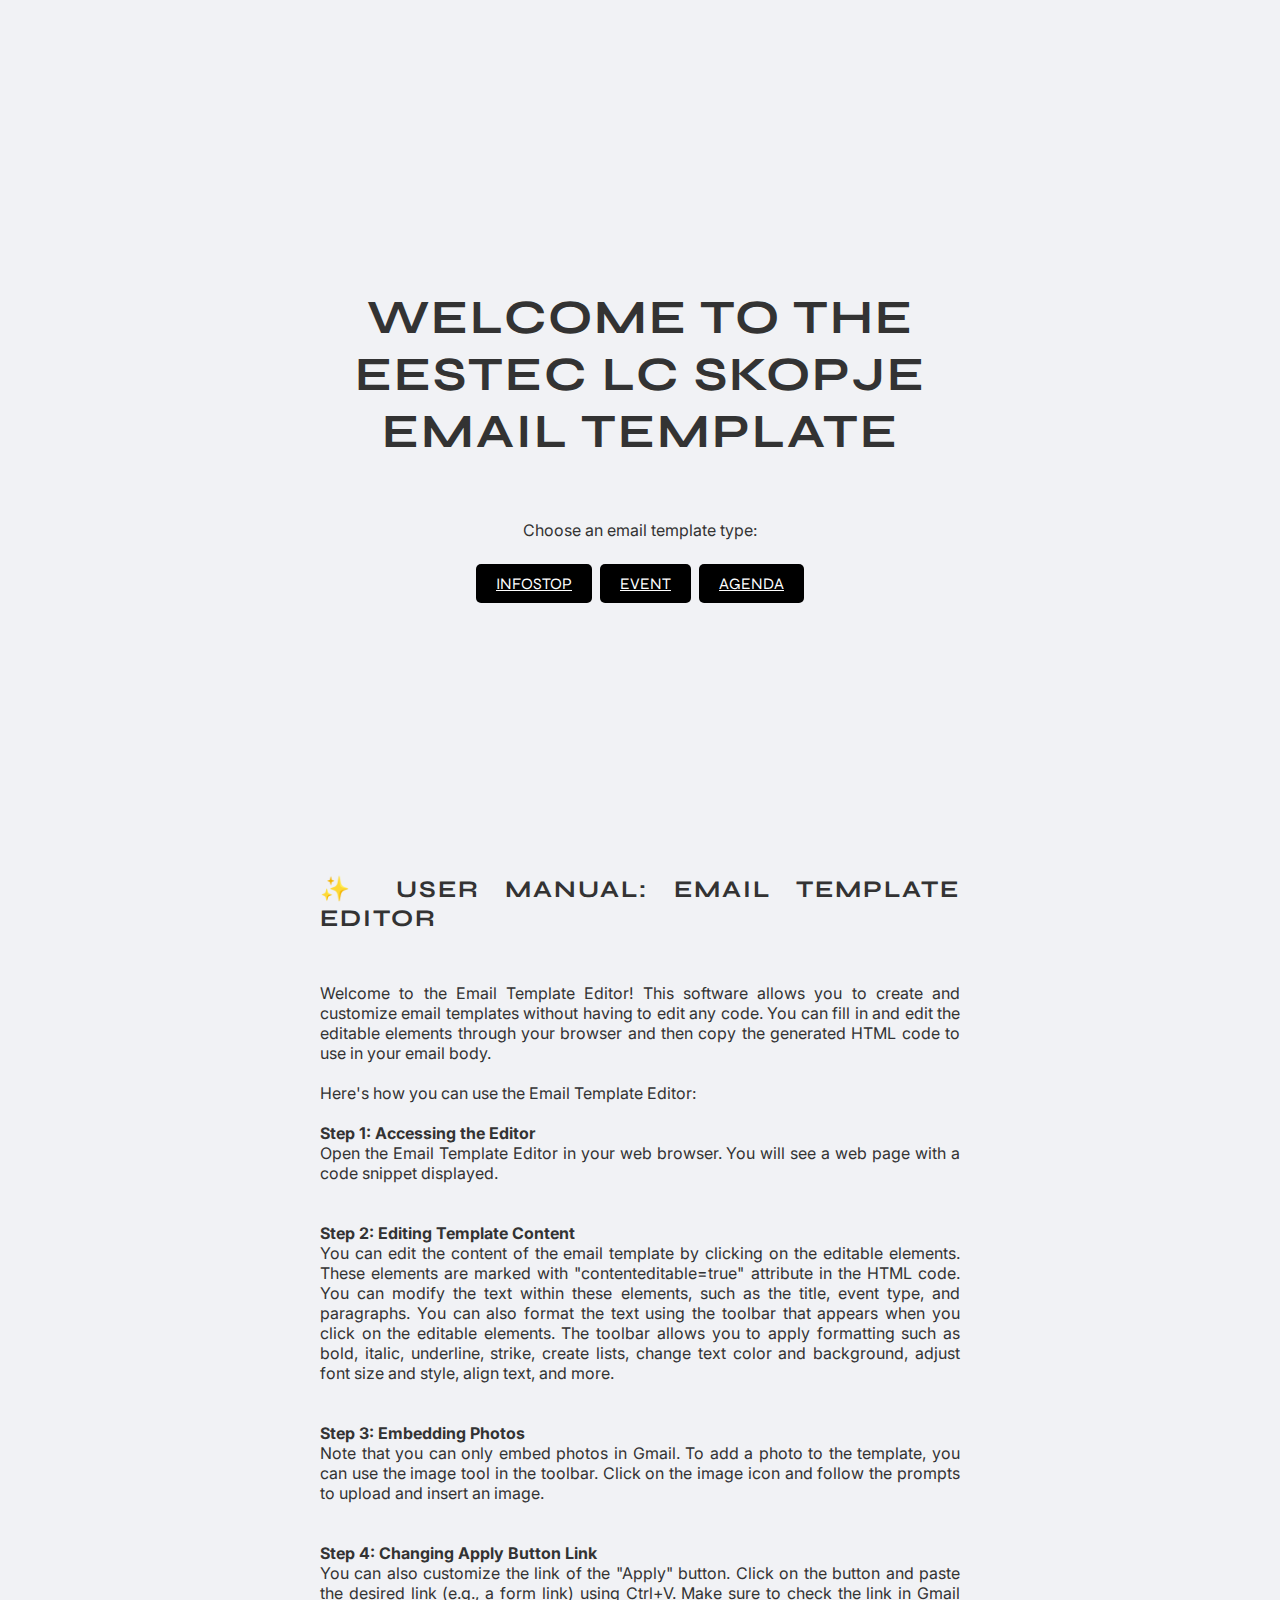
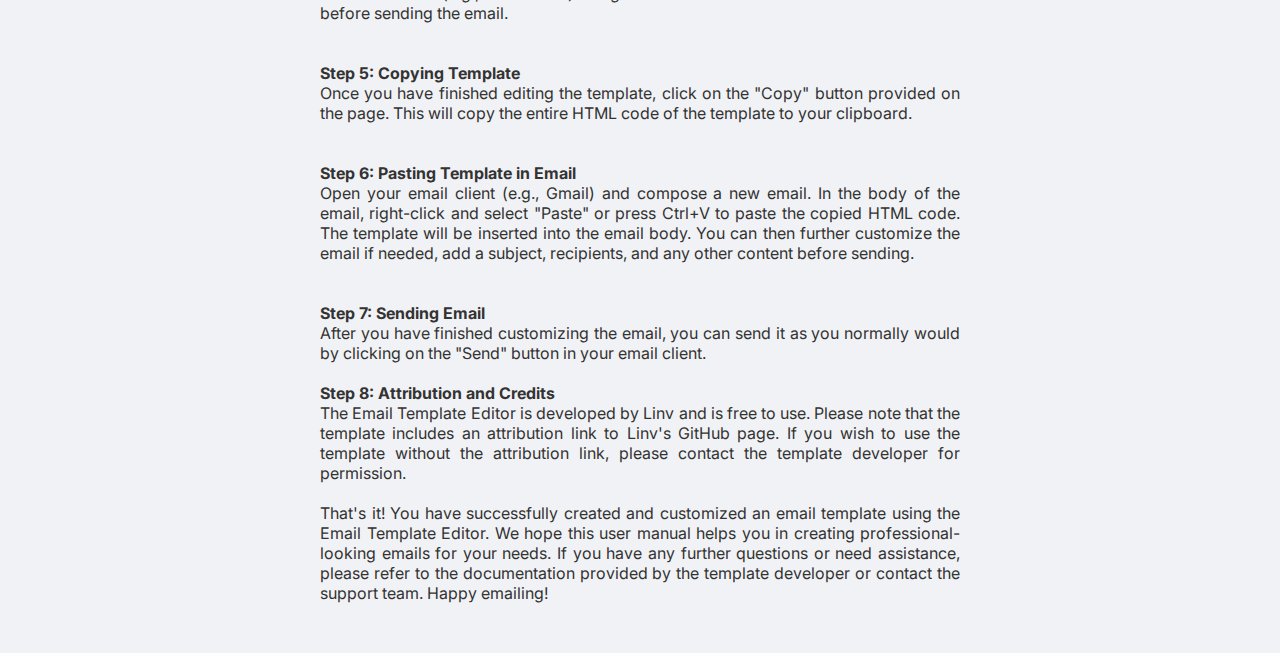
==== index.html @ 88a67b28 "Add files via upload" ====
<html>
<head>
    <style>


@import url('https://fonts.googleapis.com/css2?family=Inter&family=Syne:wght@500&display=swap');        /* Reset some default styles */
        body, h1, h2, h3, h4, h5, h6, p, div {
            margin: 0;
            padding: 0;
            color: #333!important;

                   font-family: 'Inter', sans-serif; }

                    
        /* Set body background and text color */
        body {
            background-color: #f1f2f5;
            color: rgb(47, 46, 49);
            font-family: 'Inter', sans-serif;        }

        /* Set heading styles */
        h1, h2, h3 {
            font-weight: 700;
            text-transform: uppercase;
            letter-spacing: 2px;
            font-family: 'Syne', sans-serif;

        }

        h1 {
            font-size: 48px;
            margin-bottom: 20px;
        }

        h2 {
            font-size: 36px;
            margin-bottom: 15px;
        }

        h3 {
            font-size: 24px;
            margin-bottom: 10px;
        }

        /* Set body text styles */
        p {
            font-size: 16px;
            line-height: 1.6;
            margin-bottom: 15px;
        }

        /* Set div styles */
        .container {
            max-width: 1200px;
            margin: 0 auto;
            padding: 40px;
            text-align: center;
        }

        .box {
            background-color: #fff;
            padding: 20px;
            border-radius: 5px;
            box-shadow: 0 2px 5px rgba(0, 0, 0, 0.1);
            margin-bottom: 20px;
        }

        .box h3 {
            color: #e67e22;
            margin-bottom: 10px;
        }

        .box p {
            font-size: 14px;
            color: #666;
        }

        button {
          font-family: 'Syne', sans-serif;
text-transform: uppercase;
            background-color: #000;
            color: #fff;
            padding: 10px 20px;
            border: none;
            border-radius: 5px;
            text-decoration: none;
            display: inline-block;
            font-size: 16px;
            margin: 4px 2px;
            cursor: pointer;
        }

        a{color:white;}
    
div{
  text-align: justify;
}
</style></head>

<body style="overflow-y: auto">
  <div style="width: 50%; margin: auto; padding: 20px">
    <div
      style="
        display: flex;
        flex-direction: column;
        justify-content: center;
        align-items: center;
        height: 95vh;
        width: auto;
      ">
     
      <center><h1>Welcome to the EESTEC LC Skopje email template</h1><br />
      <br />
      <div style="display: inline">
        Choose an email template type:<br><br>
        <button><a href="info.html">infostop</a></button>
        <button><a href="event.html">event</a></button>
        <button><a href="agenda.html">agenda</a></button></div
      ></center>
    </div>

    <div
    style="
      display: flex;
      flex-direction: column;
      justify-content: left;
      width: auto;padding-bottom:30px;
    ">
    <h3>✨ User Manual: Email Template Editor</h1><br><bR>

    Welcome to the Email Template Editor! This software allows you to create and customize email templates without having to edit any code. You can fill in and edit the editable elements through your browser and then copy the generated HTML code to use in your email body.
    <br><bR>
    Here's how you can use the Email Template Editor:
    <br><bR>
    <h4>Step 1: Accessing the Editor</h4>
    Open the Email Template Editor in your web browser. You will see a web page with a code snippet displayed.
    <br><bR><bR>
      <h4>Step 2: Editing Template Content</h4>
    You can edit the content of the email template by clicking on the editable elements. These elements are marked with "contenteditable=true" attribute in the HTML code. You can modify the text within these elements, such as the title, event type, and paragraphs. You can also format the text using the toolbar that appears when you click on the editable elements. The toolbar allows you to apply formatting such as bold, italic, underline, strike, create lists, change text color and background, adjust font size and style, align text, and more.
    <br><bR><bR>
      <h4> Step 3: Embedding Photos</h4>
    Note that you can only embed photos in Gmail. To add a photo to the template, you can use the image tool in the toolbar. Click on the image icon and follow the prompts to upload and insert an image.
    <br><bR><bR>
      <h4>Step 4: Changing Apply Button Link</h4>
    You can also customize the link of the "Apply" button. Click on the button and paste the desired link (e.g., a form link) using Ctrl+V. Make sure to check the link in Gmail before sending the email.
    <br><bR><bR>
      <h4> Step 5: Copying Template</h4>
    Once you have finished editing the template, click on the "Copy" button provided on the page. This will copy the entire HTML code of the template to your clipboard.
    <br><bR><bR>
      <h4>Step 6: Pasting Template in Email</h4>
    Open your email client (e.g., Gmail) and compose a new email. In the body of the email, right-click and select "Paste" or press Ctrl+V to paste the copied HTML code. The template will be inserted into the email body. You can then further customize the email if needed, add a subject, recipients, and any other content before sending.
    <br><bR><bR>
      <h4>Step 7: Sending Email</h4>
    After you have finished customizing the email, you can send it as you normally would by clicking on the "Send" button in your email client.
    <br><bR>
      <h4>Step 8: Attribution and Credits</h4>
    The Email Template Editor is developed by Linv and is free to use. Please note that the template includes an attribution link to Linv's GitHub page. If you wish to use the template without the attribution link, please contact the template developer for permission.
    <br><bR>
    That's it! You have successfully created and customized an email template using the Email Template Editor. We hope this user manual helps you in creating professional-looking emails for your needs. If you have any further questions or need assistance, please refer to the documentation provided by the template developer or contact the support team. Happy emailing!</div
    >
  </div>
  </div>
</body>
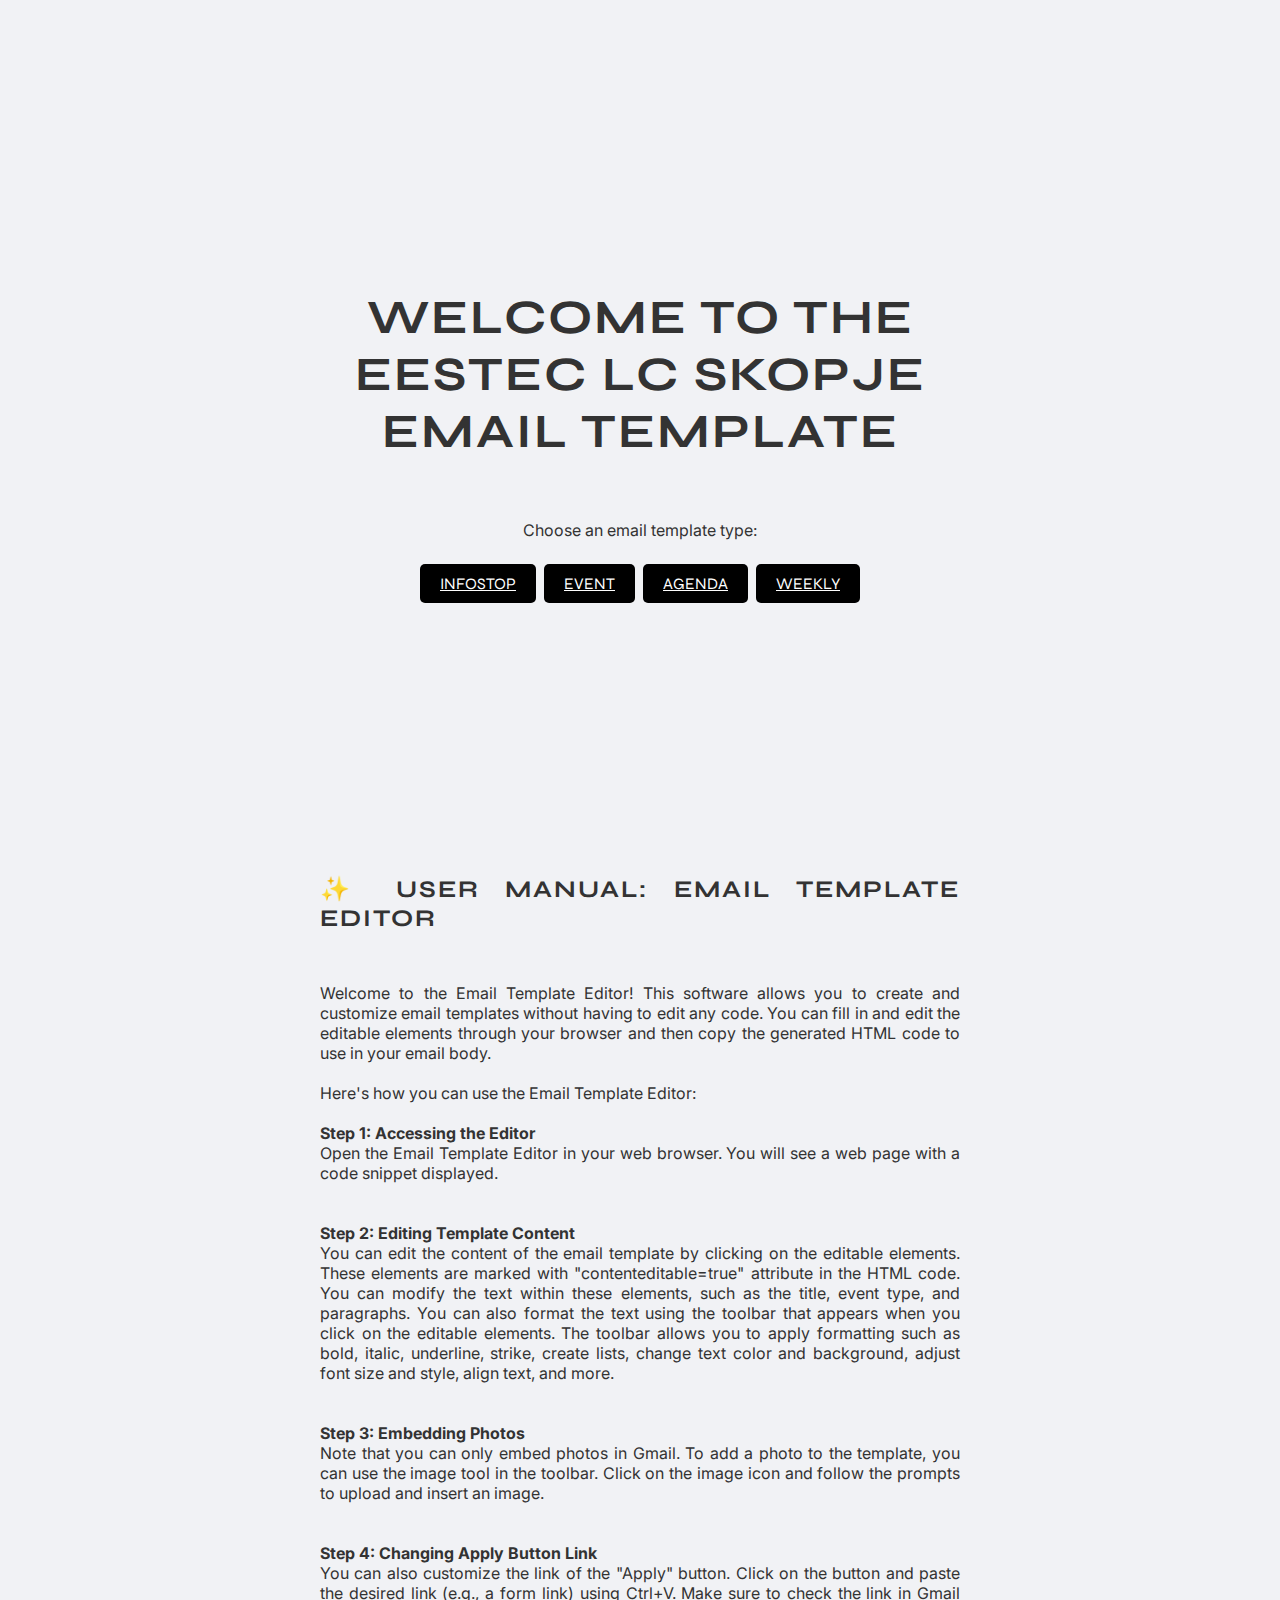
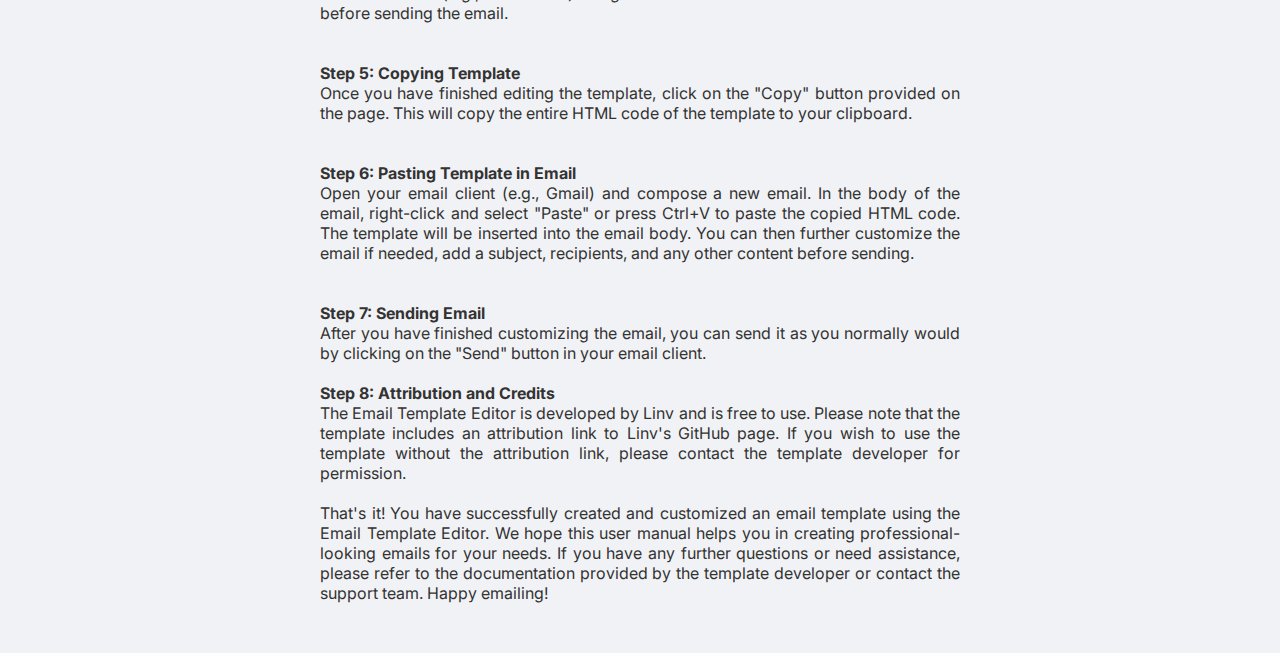
==== commit a04ae0e3: "Update index.html" ====
--- a/index.html
+++ b/index.html
@@ -115,7 +115,8 @@
         Choose an email template type:<br><br>
         <button><a href="info.html">infostop</a></button>
         <button><a href="event.html">event</a></button>
-        <button><a href="agenda.html">agenda</a></button></div
+        <button><a href="agenda.html">agenda</a></button>
+        <button><a href="weekly.html">weekly</a></button></div
       ></center>
     </div>
 
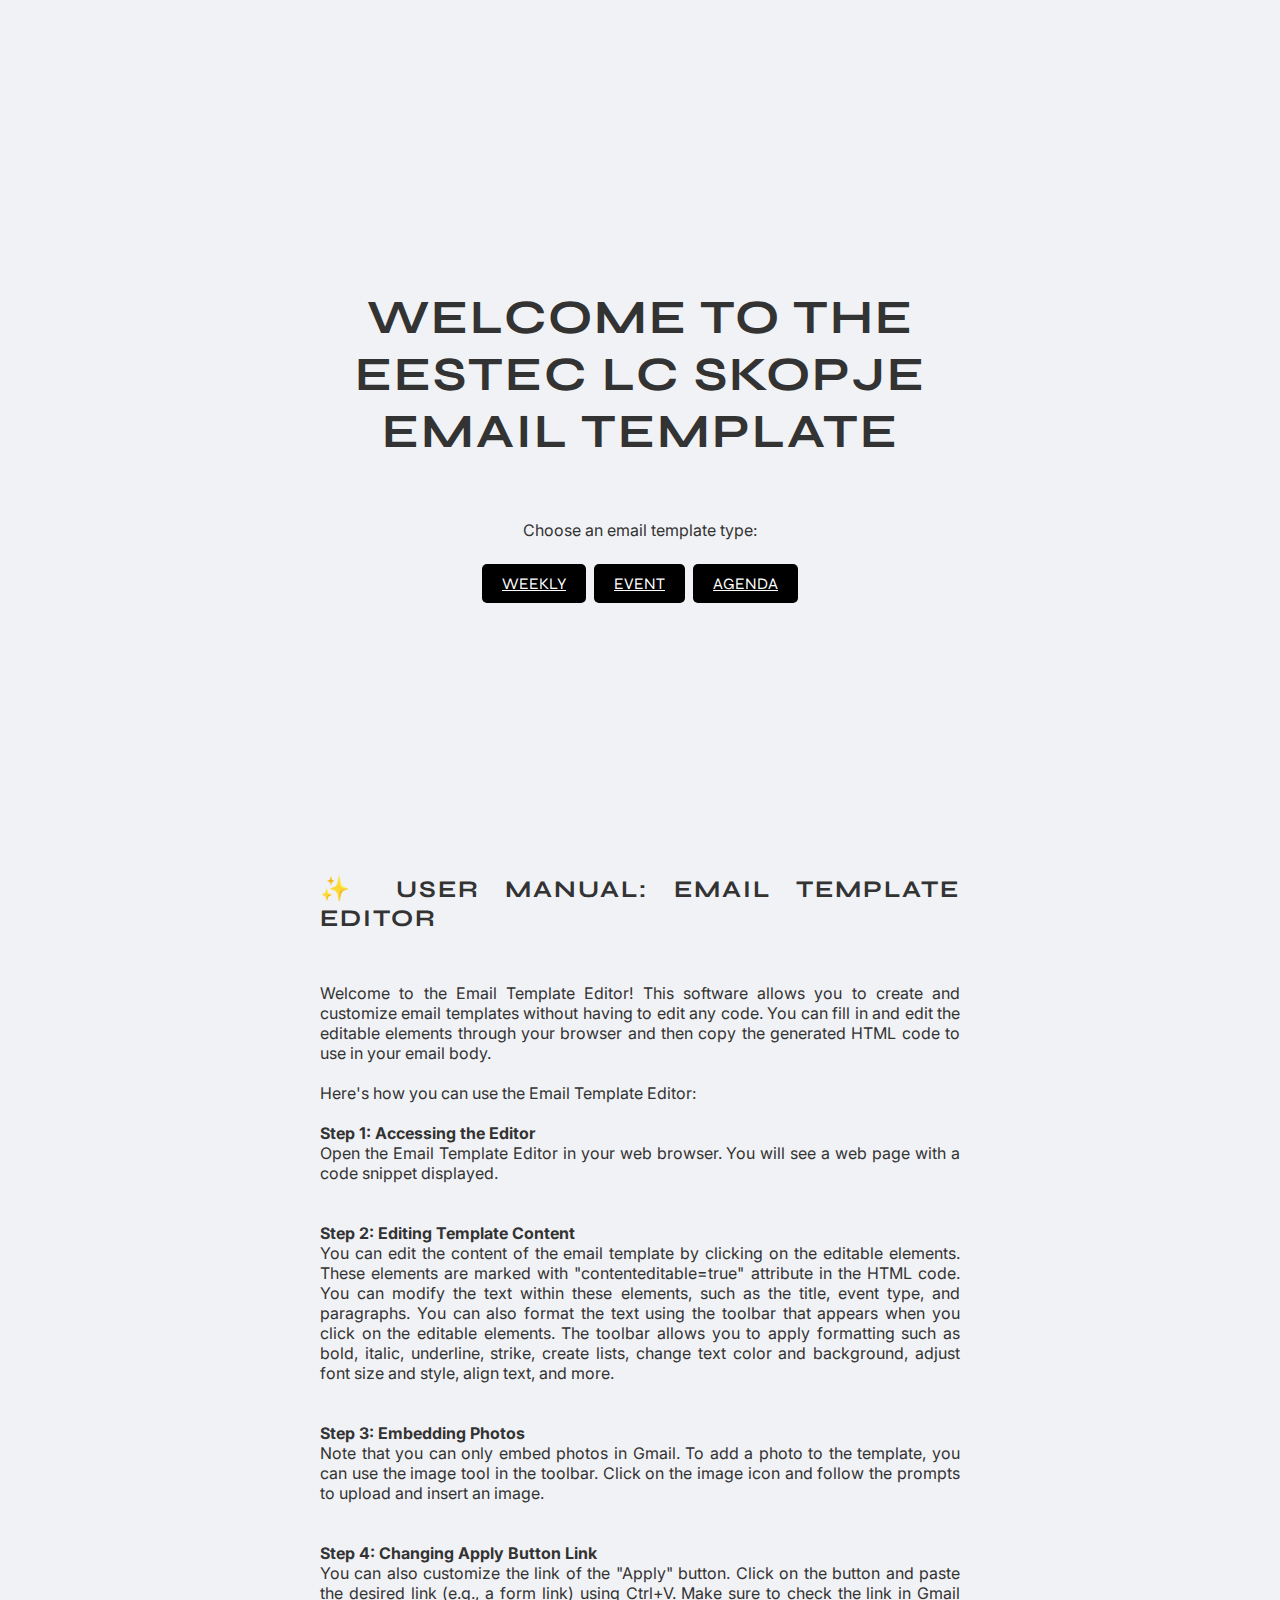
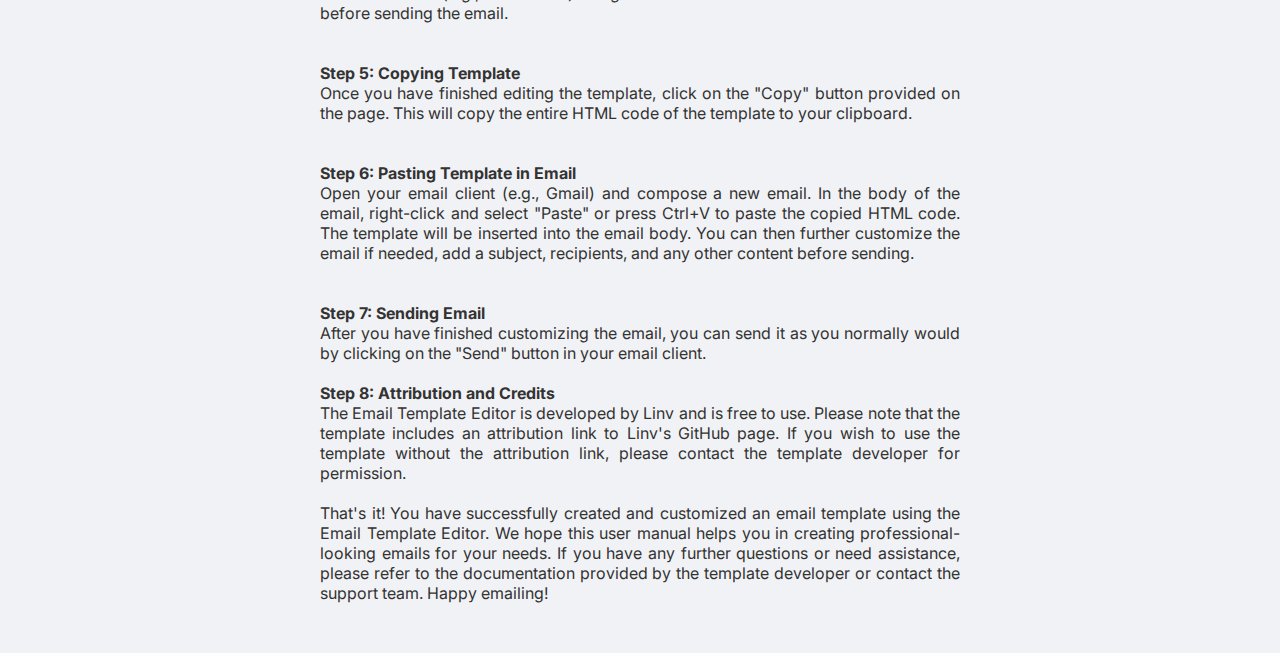
==== commit 908e216d: "Update index.html" ====
--- a/index.html
+++ b/index.html
@@ -113,11 +113,10 @@
       <br />
       <div style="display: inline">
         Choose an email template type:<br><br>
-        <button><a href="info.html">infostop</a></button>
+        <button><a href="weekly.html">weekly</a></button>
         <button><a href="event.html">event</a></button>
-        <button><a href="agenda.html">agenda</a></button>
-        <button><a href="weekly.html">weekly</a></button></div
-      ></center>
+        <button><a href="agenda.html">agenda</a></button></div>
+      </center>
     </div>
 
     <div
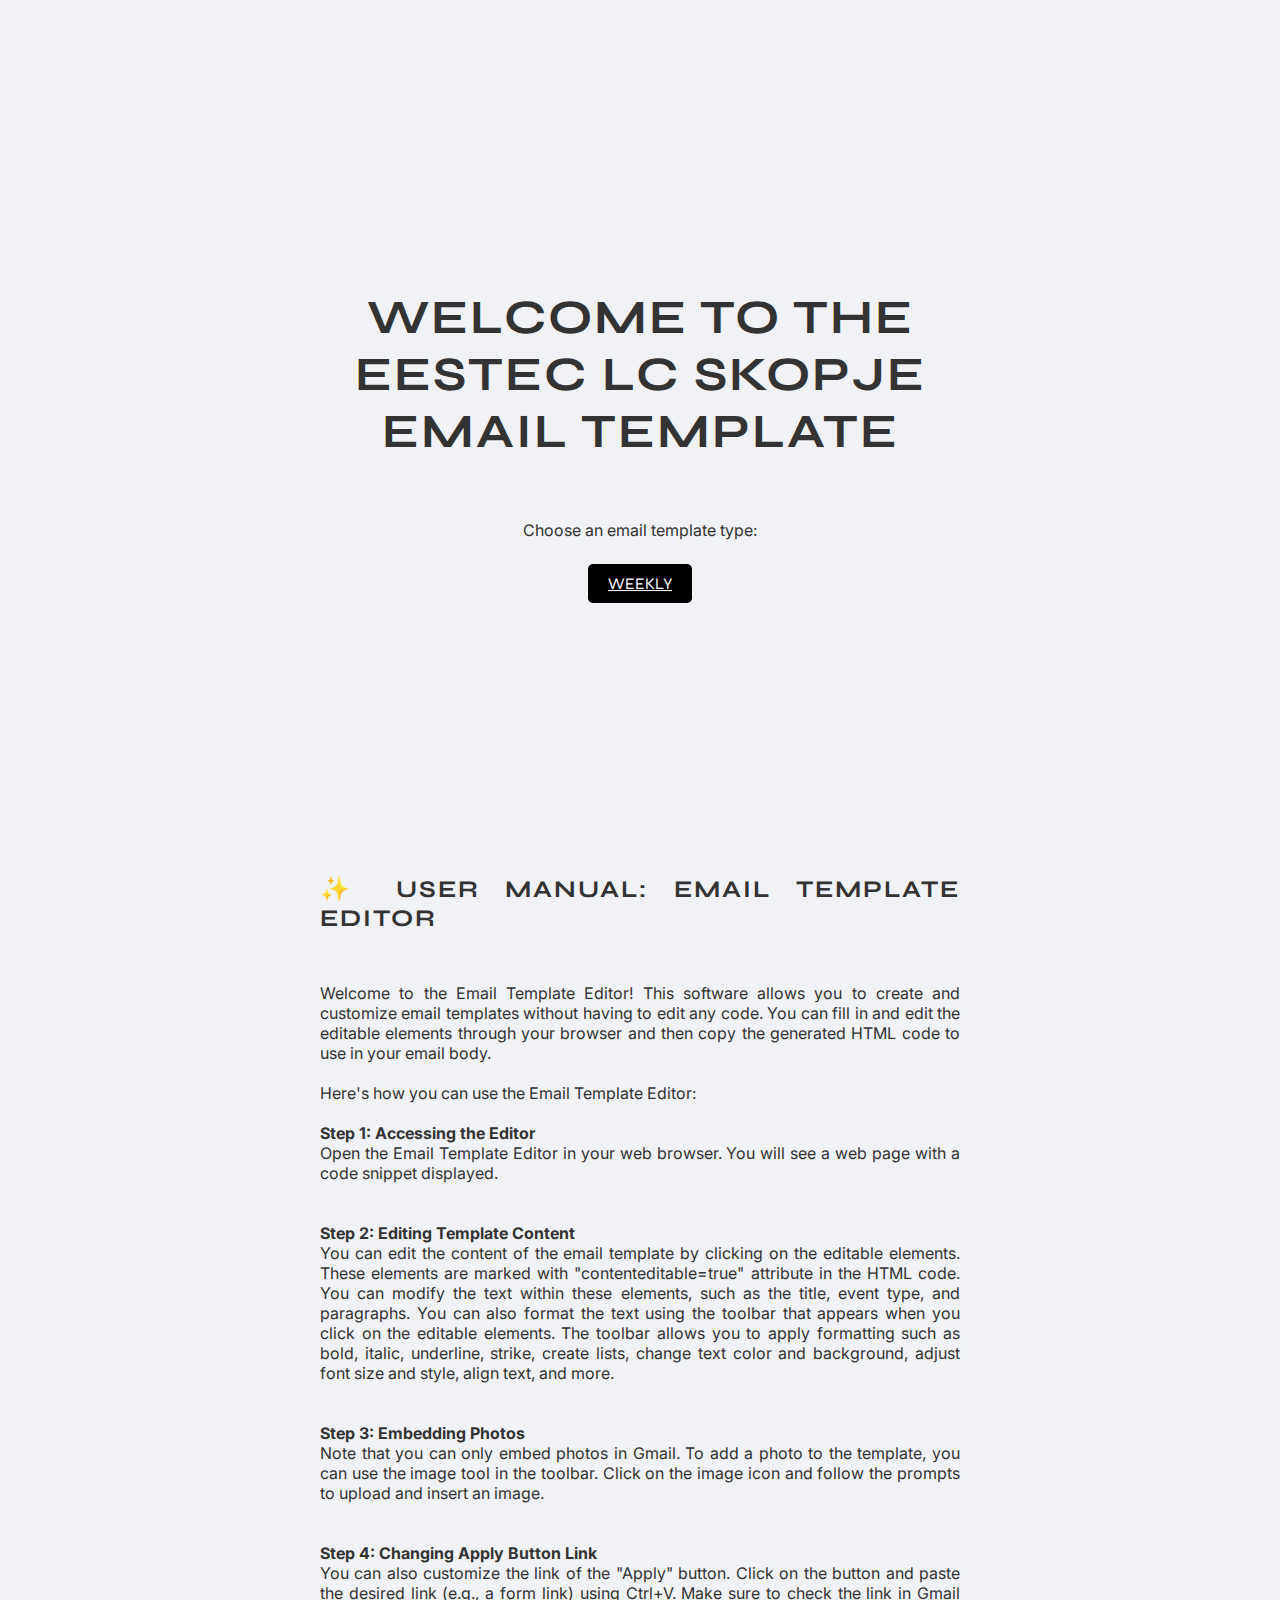
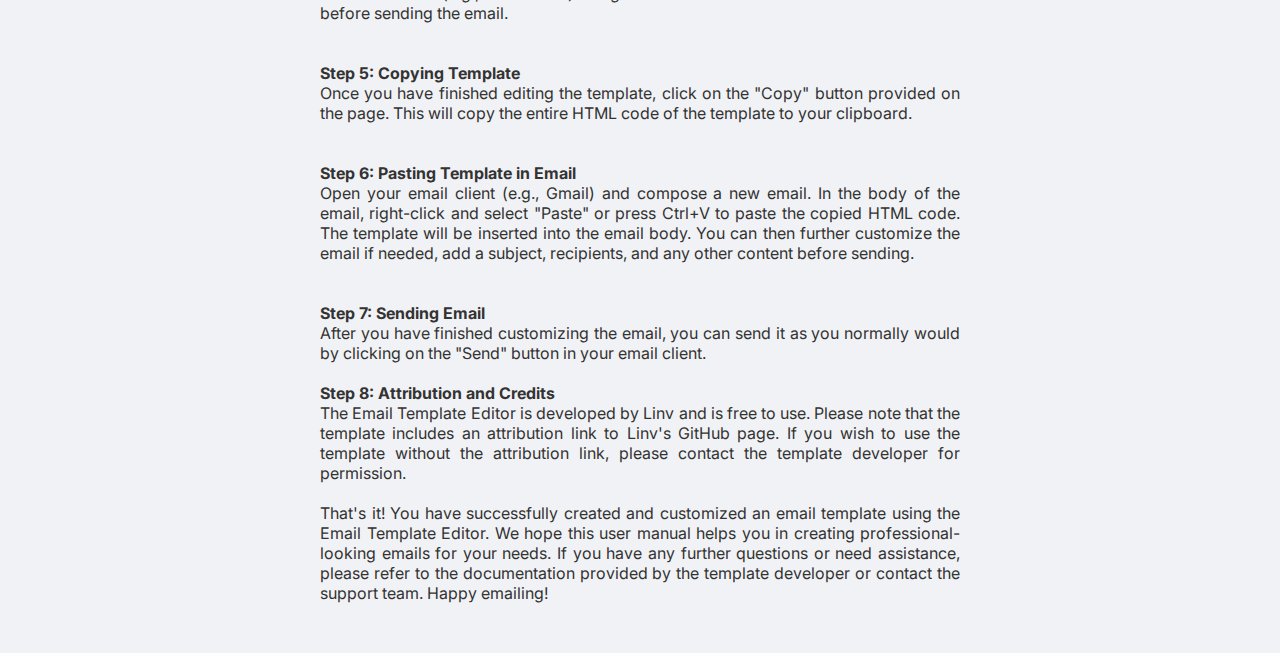
==== commit 617f5cf4: "Update index.html" ====
--- a/index.html
+++ b/index.html
@@ -113,9 +113,7 @@
       <br />
       <div style="display: inline">
         Choose an email template type:<br><br>
-        <button><a href="weekly.html">weekly</a></button>
-        <button><a href="event.html">event</a></button>
-        <button><a href="agenda.html">agenda</a></button></div>
+        <button><a href="weekly.html">weekly</a></button></div>
       </center>
     </div>
 
